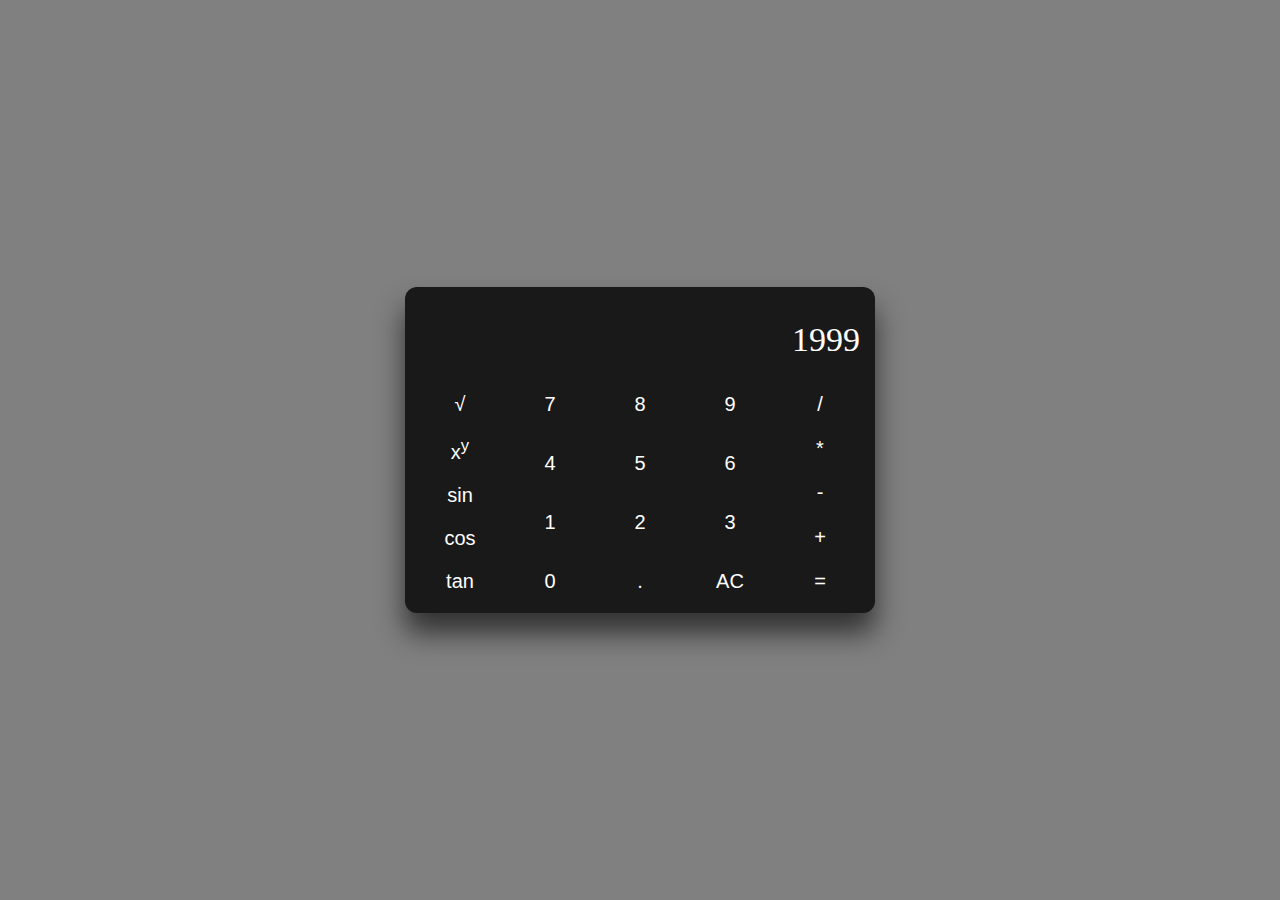
==== lab03/index.html @ f1fe9e10 "Complete calculator HTML and CSS" ====
<!DOCTYPE html>
<html lang="en">
<head>
    <meta charset="UTF-8">
    <meta name="viewport" content="width=device-width, initial-scale=1.0">
    <script src="./calculator.js"></script>
    <link rel="stylesheet" type="text/css" href="./style.css">
    <link rel="stylesheet" type="text/css" href="./reset.css">
    <title>lab03</title>
</head>
<body>
    <main>
        <div class="display">1999</div>
        <div class="buttons">
            <div class="col">
                <button>&#8730;</button>
                <button>x<sup>y</sup></button>
                <button>sin</button>
                <button>cos</button>
                <button>tan</button>
            </div>
            <div class="col">
                <button>7</button>
                <button>4</button>
                <button>1</button>
                <button>0</button>
            </div>
            <div class="col">
                <button>8</button>
                <button>5</button>
                <button>2</button>
                <button>.</button>
            </div>
            <div class="col">
                <button>9</button>
                <button>6</button>
                <button>3</button>
                <button>AC</button>
            </div>
            <div class="col">
                <button>/</button>
                <button>*</button>
                <button>-</button>
                <button>+</button>
                <button>=</button>
            </div>
        </div>
    </main>
</body>
</html>
---- lab03/style.css ----
body{
    display: flex;
    height: 100vh;
    justify-content: center;
    align-items: center;
    background-color: grey;
}

main{
    background-color: rgb(25, 25, 25);
    width: 450px;
    padding: 10px;
    border-radius: 12px;
    box-shadow: 0px 20px 28px rgba(42, 42, 42, 0.909);
}

button{
    padding: 10px;
    color: white;
    font-size: 20px;
    border: none;
    outline: none;
    background-color: transparent;
    cursor: pointer;
    border-radius: 4px;
}

.display{
    font-size: 34px;
    padding: 26px 5px;
    color: white;
    text-align: right;
    background-color: transparent;
}

.buttons{
    display: flex;
}

.col{
    flex: 1;
    display: flex;
    flex-direction: column;
    justify-content: space-between;
}

button:hover{
    background-color: rgb(97, 50, 199);
}
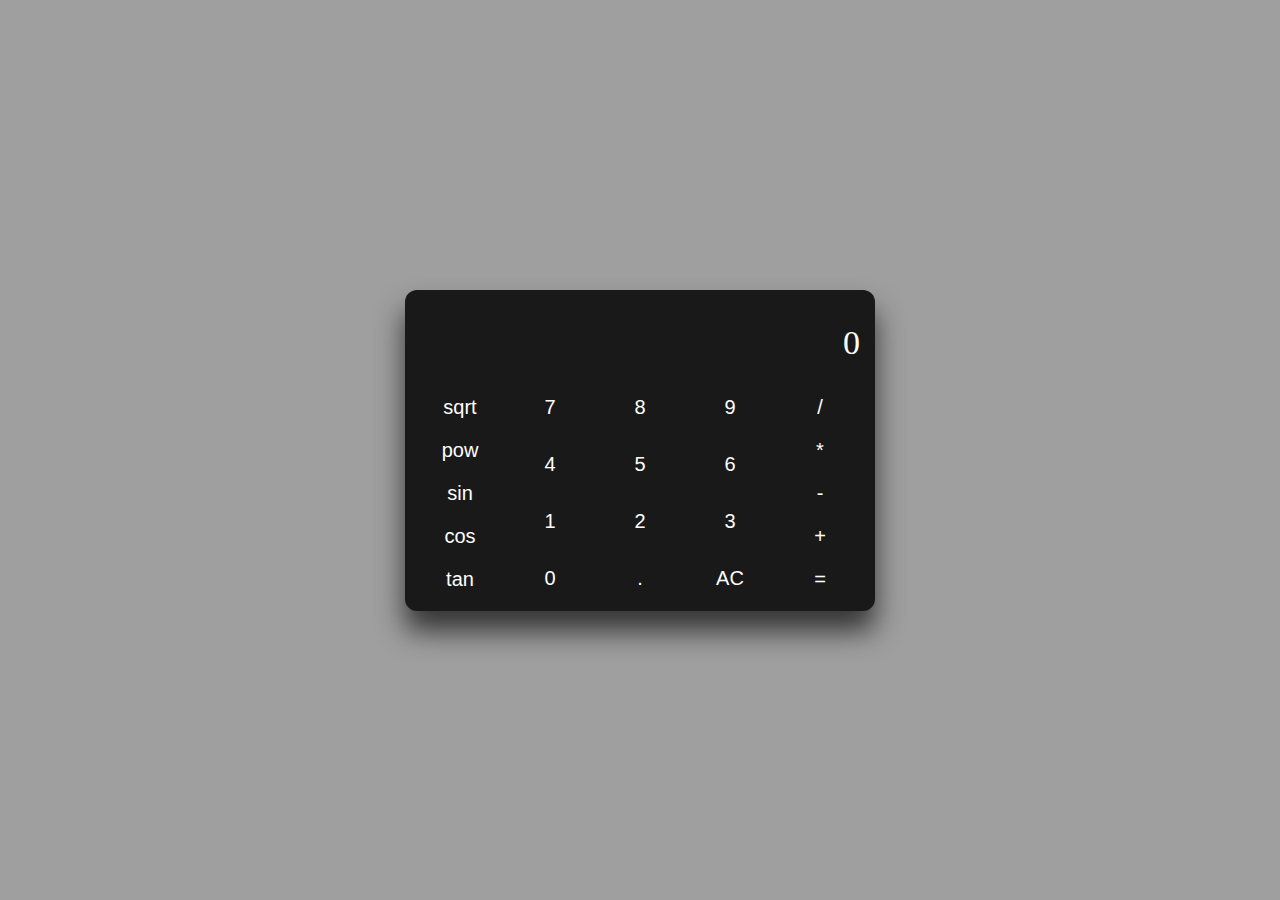
==== commit 9ebb475e: "Implement basic calculator functionality" ====
--- a/lab03/index.html
+++ b/lab03/index.html
@@ -3,46 +3,46 @@
 <head>
     <meta charset="UTF-8">
     <meta name="viewport" content="width=device-width, initial-scale=1.0">
-    <script src="./calculator.js"></script>
+    <script src="./calculator.js" defer></script>
     <link rel="stylesheet" type="text/css" href="./style.css">
     <link rel="stylesheet" type="text/css" href="./reset.css">
     <title>lab03</title>
 </head>
 <body>
     <main>
-        <div class="display">1999</div>
+        <div class="display">0</div>
         <div class="buttons">
             <div class="col">
-                <button>&#8730;</button>
-                <button>x<sup>y</sup></button>
-                <button>sin</button>
-                <button>cos</button>
-                <button>tan</button>
+                <button class="operator">sqrt</button>
+                <button class="operator">pow</sup></button>
+                <button class="operator">sin</button>
+                <button class="operator">cos</button>
+                <button class="operator">tan</button>
             </div>
             <div class="col">
-                <button>7</button>
-                <button>4</button>
-                <button>1</button>
-                <button>0</button>
+                <button class="num">7</button>
+                <button class="num">4</button>
+                <button class="num">1</button>
+                <button class="num">0</button>
             </div>
             <div class="col">
-                <button>8</button>
-                <button>5</button>
-                <button>2</button>
-                <button>.</button>
+                <button class="num">8</button>
+                <button class="num">5</button>
+                <button class="num">2</button>
+                <button class="num">.</button>
             </div>
             <div class="col">
-                <button>9</button>
-                <button>6</button>
-                <button>3</button>
-                <button>AC</button>
+                <button class="num">9</button>
+                <button class="num">6</button>
+                <button class="num">3</button>
+                <button class="operator">AC</button>
             </div>
             <div class="col">
-                <button>/</button>
-                <button>*</button>
-                <button>-</button>
-                <button>+</button>
-                <button>=</button>
+                <button class="operator">/</button>
+                <button class="operator">*</button>
+                <button class="operator">-</button>
+                <button class="operator">+</button>
+                <button class="operator">=</button>
             </div>
         </div>
     </main>
--- a/lab03/style.css
+++ b/lab03/style.css
@@ -3,7 +3,7 @@
     height: 100vh;
     justify-content: center;
     align-items: center;
-    background-color: grey;
+    background-color: rgb(160, 159, 159);
 }
 
 main{
